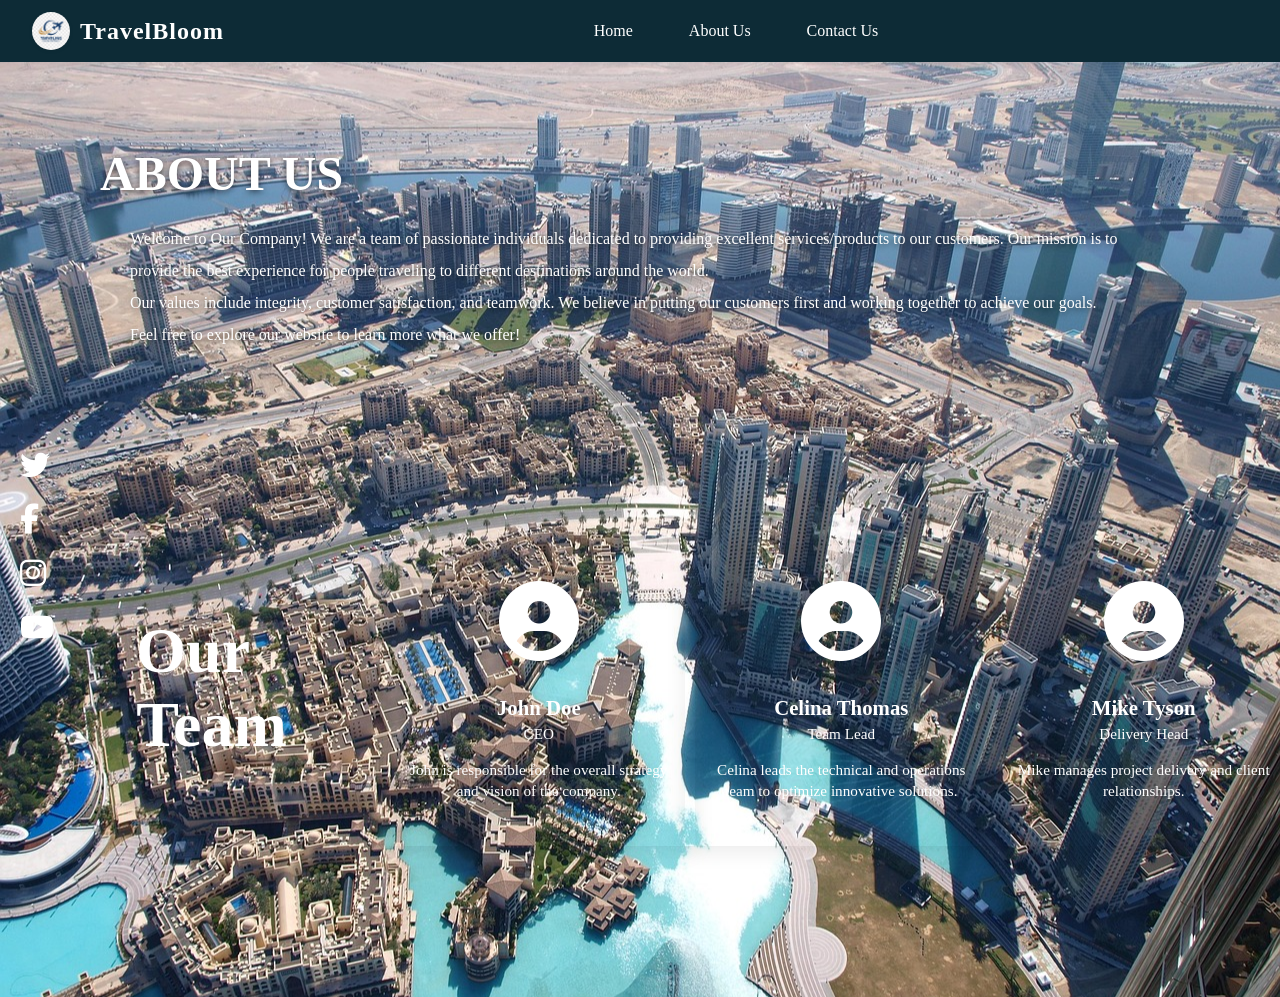
==== about.html @ 86ddebdb "About us section" ====
<!DOCTYPE html>
<html lang="en">
<head>
    <meta charset="UTF-8">
    <meta name="viewport" content="width=device-width, initial-scale=1.0">
    <title>Travel Recommendation</title>
    <link rel="stylesheet" href="styles.css">
    <link rel="stylesheet" href="https://cdnjs.cloudflare.com/ajax/libs/font-awesome/6.5.0/css/all.min.css">
</head>
<body>
    <nav class="navbar">
        <div class="navbar-logo">
            <img src="travel-logo.png" alt="TravelBloom Logo" class="logo-img">
            <span class="navbar-title">TravelBloom</span>
        </div>
        <ul class="navbar-links">
            <li><a href="travel_recommendation.html">Home</a></li>
            <li><a href="#about">About Us</a></li>
            <li><a href="contact.html">Contact Us</a></li>
        </ul>
        <div></div>
    </nav>
    
    <section class="about-background">
        <section id="about" class="about-hero">
            <div class="social-icons">
                <a href="#"><i class="fab fa-twitter"></i></a>
                <a href="#"><i class="fab fa-facebook-f"></i></a>
                <a href="#"><i class="fab fa-instagram"></i></a>
                <a href="#"><i class="fab fa-youtube"></i></a>
            </div> 
            
            <div class="about-info-box">
                <div class="about-hero-content">
                    <h1>ABOUT US</h1>
                    <p>
                        Welcome to Our Company! We are a team of passionate individuals dedicated to providing excellent
                        services/products to our customers. Our mission is to provide the best experience for people
                        traveling to different destinations around the world.
                    </p> 
                    <p>
                        Our values include integrity, customer
                        satisfaction, and teamwork. We believe in putting our customers first and working together to achieve
                        our goals.
                    </p>
                    <p>
                        Feel free to explore our website to learn more what we offer!
                    </p>    
                    
                </div>
                <div>
                    <div class="team-grid">
                        <article class="team-title">Our Team</article>
                        <article class="team-card">
                            <i class="fas fa-user-circle"></i>
                            <h3>John Doe</h3>
                            <span class="role">CEO</span>
                            <p>John is responsible for the overall strategy and vision of the company.</p>
                        </article>
                        <article class="team-card">
                            <i class="fas fa-user-circle"></i>
                            <h3>Celina Thomas</h3>
                            <span class="role">Team Lead</span>
                            <p>Celina leads the technical and operations team to optimize innovative solutions.</p>
                        </article>
                        <article class="team-card">
                            <i class="fas fa-user-circle"></i>
                            <h3>Mike Tyson</h3>
                            <span class="role">Delivery Head</span>
                            <p>Mike manages project delivery and client relationships.</p>
                        </article>
                    </div>
                </div>
                
            </div>
        </section>
    </section>

    
    
</body>
</html>
---- styles.css ----
html, body {
  margin: 0;
  padding: 0;
}
.navbar {
    flex-wrap: wrap;
  display: flex;
  align-items: center;
  justify-content: space-between;
  background-color: #0d2b36;
  padding: 12px 32px;
  color: #fff;
  box-shadow: 0 2px 8px rgba(0,0,0,0.07);
  position: sticky;
  top: 0;
  z-index: 100;
}

.navbar-logo {
  display: flex;
  align-items: center;
  gap: 10px;
}

.logo-img {
  width: 38px;
  height: 38px;
  border-radius: 50%;
  object-fit: cover;
  background: #fff;
  box-shadow: 0 1px 4px rgba(0,0,0,0.08);
}

.navbar-title {
  font-size: 1.5rem;
  font-weight: 700;
  letter-spacing: 1px;
}

.navbar-links {
  list-style: none;
  display: flex;
  gap: 32px;
  margin: 0;
  padding: 0;
}

.navbar-links li a {
  text-decoration: none;
  color: #fff;
  font-size: 1rem;
  font-weight: 500;
  padding: 6px 12px;
  border-radius: 4px;
  transition: background 0.2s, color 0.2s;
}

.navbar-links li a:hover {
  background: #174a5a;
  color: #ffd700;
}

.navbar-search {
    flex: 1;
  max-width: 500px;
  min-width: 250px;
  display: flex;
  align-items: center;
  gap: 8px;
  background: #ffffff;
  padding: 6px 12px;
  border-radius: 20px;
}

.search-input {
  flex: 1;
  border: none;
  outline: none;
  padding: 6px 10px;
  border-radius: 4px;
  font-size: 1rem;
  background: #fff;
  color: #222;
  min-width: 0;
  display: block;
}

.search-button {
  background: rgb(18, 133, 110);
  color: #fff;
  border: none;
  border-radius: 8px;
  padding: 6px 12px;
  font-size: 1rem;
  cursor: pointer;
  /* font-weight: 600; */
  transition: background 0.2s, color 0.2s;
}

.search-button:hover {
  background: #174a5a;
  color: #ffd700;
}

.clear-button {
  background: rgb(18, 133, 110);
  color: #fff;
  border: none ;
  border-radius: 8px;
  padding: 6px 12px;
  font-size: 1rem;
  cursor: pointer;
  margin-left: 4px;
  transition: background 0.2s, color 0.2s;
}

.clear-button:hover {
  background: #174a5a;
  color: #ffd700;
}
.search-icon {
  flex-shrink: 0;
}
.hero {
  height: 100vh;
  position: relative;
  background-image: url('city1.png');
  background-size: cover;
  background-position: center;
  background-repeat: no-repeat;
  display: flex;
  align-items: center;          /* vertical center */
  justify-content: flex-start;  /* align content left */
  padding-left: 100px;          /* space for social icons */
  box-sizing: border-box;
}

.social-icons {
  position: absolute;
  top: 50%;
  left: 20px;
  transform: translateY(-50%);
  display: flex;
  flex-direction: column;
  gap: 20px;
  color: white;
  font-size: 30px;
  z-index: 10;
}

.social-icons a {
  color: white;
  transition: 0.3s;
}

.social-icons a:hover {
  color: #ffd700;
  transform: scale(1.2);
}

.hero-content {
  max-width: 600px;
  color: white;
  text-align: left;
}

.hero-content h1 {
  font-size: 3rem;
  font-weight: 800;
  line-height: 1.2;
  margin-bottom: 20px;
  text-shadow: 0 2px 6px rgba(0,0,0,0.6);
}

.hero-content p {
  font-size: 1.25rem;
  line-height: 1.2;
  margin: 0;
  padding: 0;
  text-shadow: 0 2px 6px rgba(0,0,0,0.6);
}



/*About Section*/
.about-hero {
  height: 100vh;
  position: relative;
  display: flex;
  align-items: flex-start;          /* vertical center */
  justify-content: flex-start;  /* align content left */
  padding-left: 100px;          /* space for social icons */
  box-sizing: border-box;
}
.about-background {
  background-image: url('city1.png');
  background-size: cover;
  background-position: center;
  background-repeat: no-repeat;
    padding-top: 35px;
}
.about-hero-content {
  /* max-width: 85%; */
  color: white;
  text-align: left;
  padding-bottom: 200px;
  margin: 0;
}
.about-hero-content h1 {
  font-size: 3rem;
  font-weight: 800;
  line-height: 1.2;
  margin-bottom: 20px;
  text-shadow: 0 2px 6px rgba(0,0,0,0.6);
}
.about-hero-content p {
  font-size: 1rem;
  line-height: 2;
  margin: 0;
  padding-left: 30px;
  text-shadow: 0 2px 6px rgba(0,0,0,0.6);
  max-width: 85%;
}
.book-btn {
  margin-top: 20px;
  padding: 10px 20px;
  background: #0d2b36;
  color: white;
  border: none;
  cursor: pointer;
  border-radius: 4px;
}
.book-btn:hover {
  background: #174a5a;
  color: #ffd700;
  transform: scale(1.1);
}
.team-grid {
    display: grid;
    grid-template-columns: repeat(auto-fit, minmax(250px, 1fr));
    gap: 30px;
    justify-items: center;
}

.team-card {
    background: transparent;
    /* border-radius: 12px; */
    padding: 30px 20px;
    box-shadow: 0 6px 20px rgba(0,0,0,0.08);
    transition: transform 0.3s, box-shadow 0.3s;
    width: 100%;
    max-width: 300px;
    text-align: center;
    color: #fff;
}

.team-card i {
    font-size: 80px;
    margin-bottom: 15px;
}

.team-card h3 {
    font-size: 1.3rem;
    margin-bottom: 5px;
}

.team-card .role {
    display: block;
    font-size: 0.95rem;
    margin-bottom: 15px;
    font-weight: 500;
}

.team-card p {
    font-size: 0.95rem;
    line-height: 1.4;
}

.team-card:hover {
    transform: translateY(-8px);
    box-shadow: 0 12px 25px rgba(0,0,0,0.15);
}
.team-title {
    font-size: 4rem;
    font-weight: 700;
    margin-bottom: 20px;
    align-content: center;
    color: #fff;
    max-width: 200px;
}
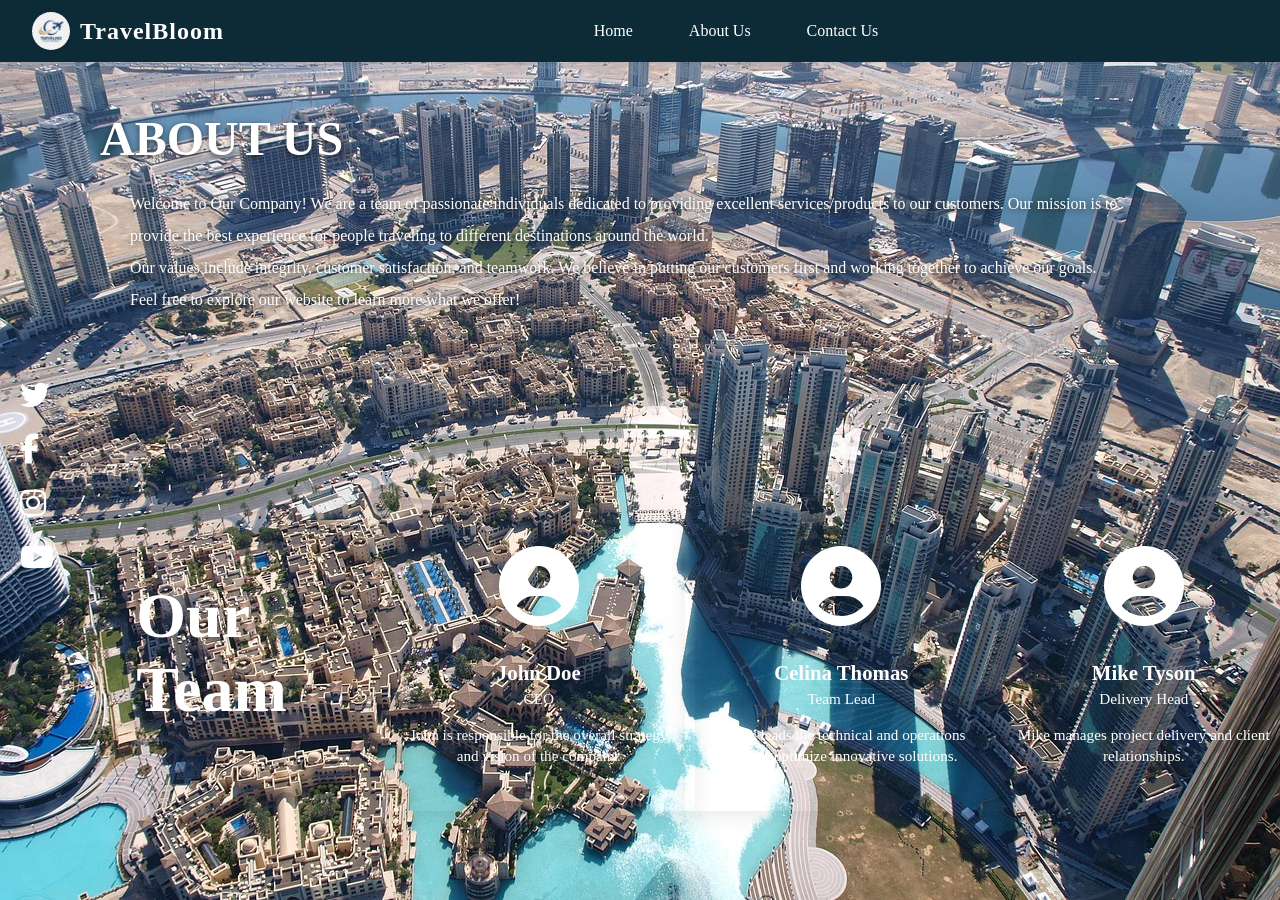
==== commit 2da694b2: "Update navigation links and restructure files for improved organization" ====
--- a/about.html
+++ b/about.html
@@ -14,7 +14,7 @@
             <span class="navbar-title">TravelBloom</span>
         </div>
         <ul class="navbar-links">
-            <li><a href="travel_recommendation.html">Home</a></li>
+            <li><a href="index.html">Home</a></li>
             <li><a href="#about">About Us</a></li>
             <li><a href="contact.html">Contact Us</a></li>
         </ul>
--- a/styles.css
+++ b/styles.css
@@ -1,9 +1,23 @@
 html, body {
   margin: 0;
   padding: 0;
+  background-image: url('./images/city.png');
+  background-size: cover;
+  background-position: center;
+  background-attachment: fixed;
+}
+.hero,
+.about-hero,
+.contact-hero {
+  min-height: calc(100vh - 70px);
+  display: flex;
+}
+
+.about-hero-content {
+  padding-bottom: 0;
 }
 .navbar {
-    flex-wrap: wrap;
+  flex-wrap: wrap;
   display: flex;
   align-items: center;
   justify-content: space-between;
@@ -93,7 +107,6 @@
   padding: 6px 12px;
   font-size: 1rem;
   cursor: pointer;
-  /* font-weight: 600; */
   transition: background 0.2s, color 0.2s;
 }
 
@@ -122,16 +135,11 @@
   flex-shrink: 0;
 }
 .hero {
-  height: 100vh;
   position: relative;
-  background-image: url('city1.png');
-  background-size: cover;
-  background-position: center;
-  background-repeat: no-repeat;
-  display: flex;
-  align-items: center;          /* vertical center */
-  justify-content: flex-start;  /* align content left */
-  padding-left: 100px;          /* space for social icons */
+  display: flex;
+  align-items: center;         
+  justify-content: flex-start;  
+  padding-left: 100px;          
   box-sizing: border-box;
 }
 
@@ -183,24 +191,17 @@
 
 
 /*About Section*/
+
 .about-hero {
-  height: 100vh;
   position: relative;
   display: flex;
-  align-items: flex-start;          /* vertical center */
-  justify-content: flex-start;  /* align content left */
-  padding-left: 100px;          /* space for social icons */
+  align-items: flex-start;          
+  justify-content: flex-start;  
+  padding-left: 100px;         
   box-sizing: border-box;
 }
-.about-background {
-  background-image: url('city1.png');
-  background-size: cover;
-  background-position: center;
-  background-repeat: no-repeat;
-    padding-top: 35px;
-}
+
 .about-hero-content {
-  /* max-width: 85%; */
   color: white;
   text-align: left;
   padding-bottom: 200px;
@@ -244,7 +245,6 @@
 
 .team-card {
     background: transparent;
-    /* border-radius: 12px; */
     padding: 30px 20px;
     box-shadow: 0 6px 20px rgba(0,0,0,0.08);
     transition: transform 0.3s, box-shadow 0.3s;
@@ -287,4 +287,80 @@
     align-content: center;
     color: #fff;
     max-width: 200px;
+}
+/*Contact Section*/
+.contact-info-box{
+  display: flex;
+  flex-direction: row;
+  align-items: center;
+  justify-content: center;
+  gap: 200px;
+}
+.contact-hero {
+  position: relative;
+  display: flex;
+  align-items: center;          
+  justify-content: center;  
+  padding-left: 100px;          
+  box-sizing: border-box;
+  color: #fff;
+}
+.contact-form {
+  background: transparent;   
+  padding: 30px;
+  border-radius: 12px;       
+  box-shadow: none;           
+  width: 100%;
+  max-width: 400px;
+}
+.contact-hero-content {
+  max-width: 400px;
+  text-align: left;
+  padding: 0;
+}
+.contact-hero-content h1 {
+  font-size: 3rem;
+  font-weight: 800;
+  line-height: 1.2;
+  margin-bottom: 20px;
+  text-shadow: 0 2px 6px rgba(0,0,0,0.6);
+}
+.contact-form input,
+.contact-form textarea {
+  width: 100%;
+  padding: 10px 12px;
+  margin: 10px 0 20px;
+  border-radius: 6px;
+  border: 1px solid rgba(255,255,255,0.3);  
+  background: rgba(255,255,255,0.05);       
+  color: white;
+  outline: none;
+  font-size: 0.95rem;
+}
+
+.contact-form input::placeholder,
+.contact-form textarea::placeholder {
+  color: rgba(255,255,255,0.7);
+}
+.contact-form input,
+.contact-form textarea,
+.submit-btn {
+  width: 100%;            
+  box-sizing: border-box; 
+}
+.submit-btn {
+  background: #12a76e;       
+  color: #fff;               
+  padding: 12px;             
+  border: none;              
+  border-radius: 8px;        
+  cursor: pointer;
+  font-size: 1rem;
+  font-weight: 600;
+  transition: all 0.3s ease;
+}
+
+.submit-btn:hover {
+  background: #0f8a5d;       
+  transform: scale(1.02);    
 }
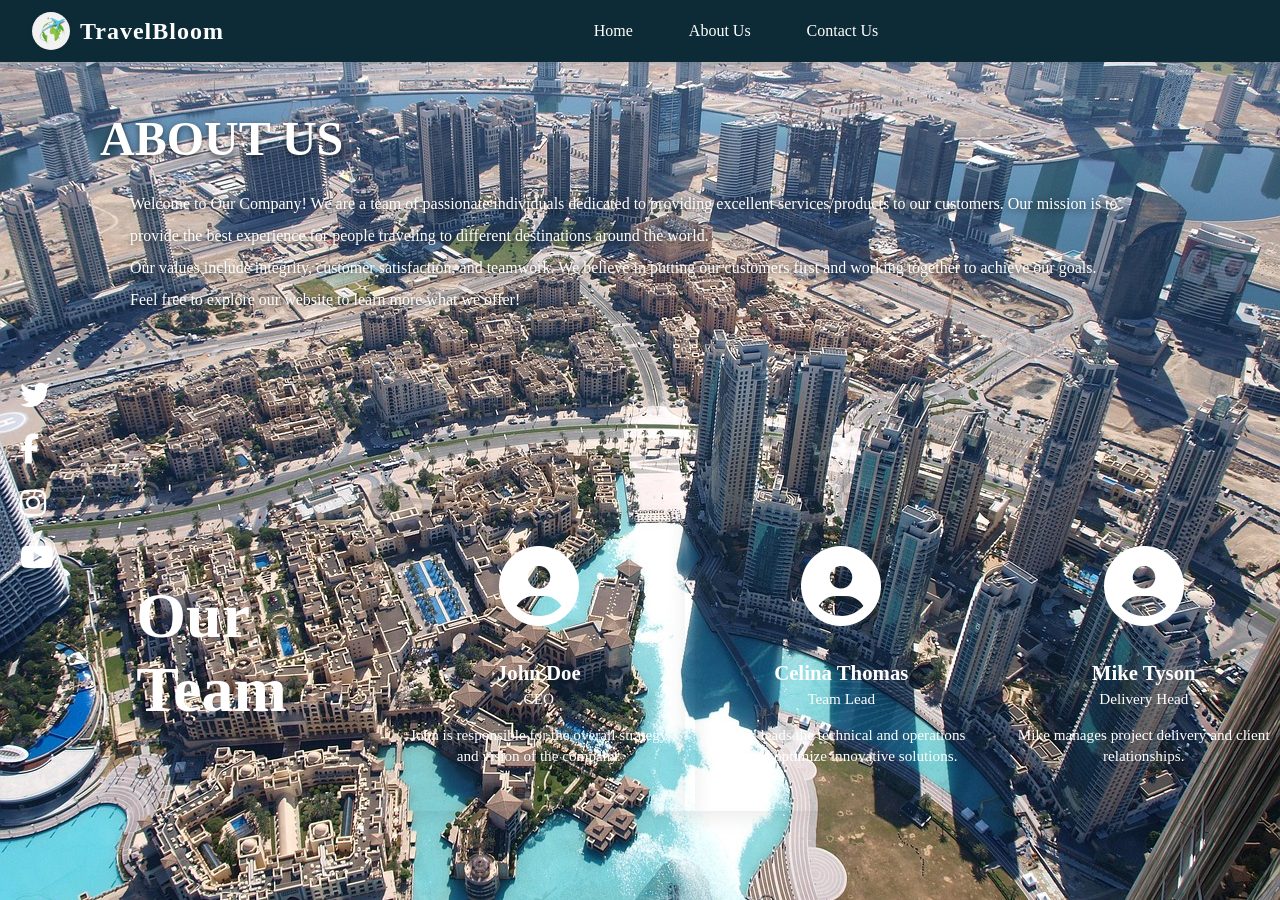
==== commit 0f58d322: "edited" ====
--- a/about.html
+++ b/about.html
@@ -6,11 +6,12 @@
     <title>Travel Recommendation</title>
     <link rel="stylesheet" href="styles.css">
     <link rel="stylesheet" href="https://cdnjs.cloudflare.com/ajax/libs/font-awesome/6.5.0/css/all.min.css">
+    <link rel="icon" href="./images/travel.png" type="image/x-icon">
 </head>
 <body>
     <nav class="navbar">
         <div class="navbar-logo">
-            <img src="travel-logo.png" alt="TravelBloom Logo" class="logo-img">
+            <img src="./images/travel.png" alt="TravelBloom Logo" class="logo-img">
             <span class="navbar-title">TravelBloom</span>
         </div>
         <ul class="navbar-links">
